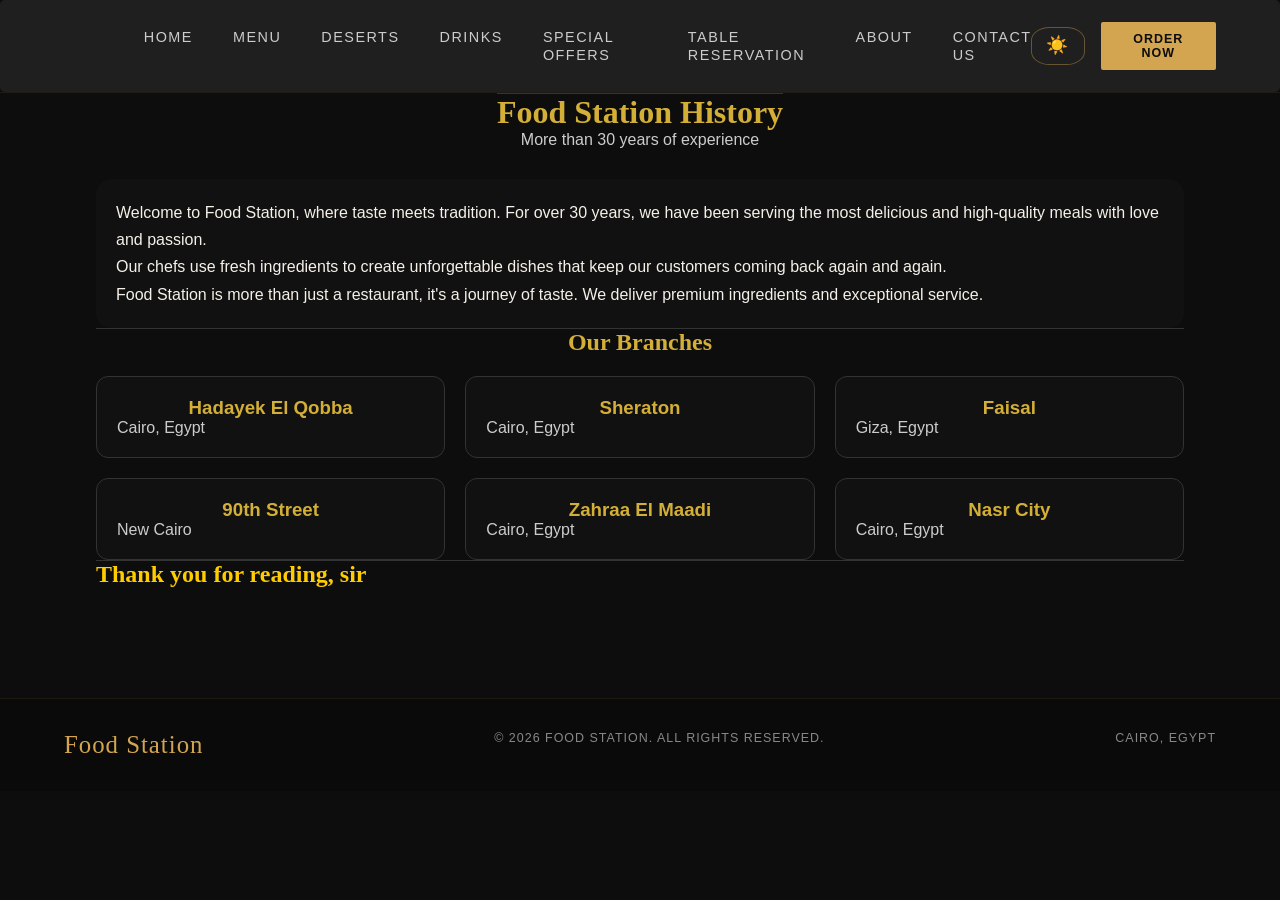
==== about.html @ eeae0ad9 "Add files via upload" ====
<!DOCTYPE html>
<html lang="en">
<head>
    <link id="light" rel="stylesheet" href="style1.css">
    <link id="dark" rel="stylesheet" href="style2.css">
    <meta charset="UTF-8">
    <title>About</title>
</head>
<body>

   <header>
      <nav>
        <img src="logo.png" alt="" class="logo" />
        <ul>
          <li><a href="index.html">Home</a></li>
          <li><a href="menu.html">Menu</a></li>
          <li><a href="deserts.html">Deserts</a></li>
          <li><a href="drinks.html">Drinks</a></li>
          <li><a href="offers.html">Special Offers</a></li>
          <li><a href="table.html">Table Reservation</a></li>
          <li><a href="about.html">About</a></li>
          <li><a href="contact.html">Contact Us</a></li>
        </ul>
        <div style="display:flex;align-items:center;gap:1rem;">
          <button class="theme-toggle" type="button" id="themeBtn" >☀️</button>
          <button><a href="menu.html" class="btn">ORDER NOW</a></button>
        </div>
      </nav>
    </header>

    
    
<body>
<main>

  <section class="about">

    <div class="container">

      <div class="title">
        <h2>Food Station History</h2>
        <p>More than 30 years of experience</p>
      </div>

      <div class="about-content">

        <p>
          Welcome to Food Station, where taste meets tradition.
          For over 30 years, we have been serving the most delicious
          and high-quality meals with love and passion.
        </p>

        <p>
          Our chefs use fresh ingredients to create unforgettable dishes
          that keep our customers coming back again and again.
        </p>

        <p>
          Food Station is more than just a restaurant, it's a journey of taste.
          We deliver premium ingredients and exceptional service.
        </p>

      </div>

      
      <div class="video">
        <video src="img/Foodd.mp4" loop muted Autoplay height="350"></video>
      </div>

      
      <section class="branches">

        <h2>Our Branches</h2>

        <div class="branches-container">

          <div class="branch-card">
            <h3>Hadayek El Qobba</h3>
            <p>Cairo, Egypt</p>
          </div>

          <div class="branch-card">
            <h3>Sheraton</h3>
            <p>Cairo, Egypt</p>
          </div>

          <div class="branch-card">
            <h3>Faisal</h3>
            <p>Giza, Egypt</p>
          </div>

          <div class="branch-card">
            <h3>90th Street</h3>
            <p>New Cairo</p>
          </div>

          <div class="branch-card">
            <h3>Zahraa El Maadi</h3>
            <p>Cairo, Egypt</p>
          </div>

          <div class="branch-card">
            <h3>Nasr City</h3>
            <p>Cairo, Egypt</p>
          </div>

        </div>
      </section>

      <h1>Thank you for reading, sir</h1>

    </div>
  </section>

</main>
<footer class="sub">
      <div class="logo">Food Station</div>
      <span>© 2026 Food Station. All rights reserved.</span>
      <span>Cairo, Egypt</span>
    </footer>
</body>
    
    <script src="script.js"></script>
</body>
</html>
---- style1.css ----
/*navigation bar*/
nav .of{
    display: flex;
    text-align: center;
    list-style: none;
    justify-content: right;
    padding-right: 15px;
}
nav .of li a{
    text-decoration: none;
    color: white;
    font-weight: bold;
    font-family: arial, sans-serif;
    display: block;
    padding: 15px 10px;

    transition: 0.6s;
}

nav{
    width: 100%;
    margin: 0;
    padding: 20px 0;
    box-sizing: border-box;
    display: flex;
    justify-content: space-around;
    align-items: center;
}

nav .of li a:hover{
    color:#ffcc00;
    background-color: #444;
    border-radius: 6px;
    transform: scale(1.2);
    
}


nav{
    background-color: rgb(32, 31, 31);
    border-radius: 5px;
}
/*end navigation bar*/
/*-------------------------------*/
/* start of drinks page */
body{
    background-color: rgb(0, 0, 0);
    color: white;
    font-family: 'segoe UI',tahoma;
    /* background: radial-gradient(circle,#1a1a1a,#000000 100%); */
    background: linear-gradient(rgba(0,0,0,0.8),rgba(0,0,0,0.8)),url(img/mockup-photos-5nUNdLueQio-unsplash.jpg);
    background-size: cover;
    background-attachment: fixed;
    background-repeat: no-repeat;
}
.fj  {
    max-width: 600px;
    margin: 20px auto;
    padding: 20px;
    background-color: rgba(255,255,255,0.05);
    border-radius: 15px;

}
.sd {
    max-width: 600px;
    margin: 20px auto;
    padding: 20px;
    background-color: rgba(255,255,255,0.05);
    border-radius: 15px;

}
.s {
    max-width: 600px;
    margin: 20px auto;
    padding: 20px;
    background-color: rgba(255,255,255,0.05);
    border-radius: 15px;

}
.cd  {
    max-width: 600px;
    margin: 20px auto;
    padding: 20px;
    background-color: rgba(255,255,255,0.05);
    border-radius: 15px;

}
.hd  {
    max-width: 600px;
    margin: 20px auto;
    padding: 20px;
    background-color: rgba(255,255,255,0.05);
    border-radius: 15px;

}

b{
    color: #ffcc00;
    text-align: center;
    border-bottom: 2px solid #ffcc00;
    padding-bottom: 10px;
    font-size: 28px;
    margin-bottom: 20px;
    text-align: center;
}
th{
    text-align: left;
    color: #aaa;
    font-size: 14px;
    padding: 10px;
    border-bottom: 1px dotted #333;
}
td{
    padding: 12px 10px;
    border-bottom: 1px dotted #333;

}
.price{
    text-align: right;
    color: #ffcc00;
    font-weight: bold;
}
img{
    width: 120px;
    height: auto;
    border-radius: 10px;
    margin-bottom: 15px;
}
.hot{
    display: flex;
    flex-direction: column;
    align-items: center;
    justify-content: center;
    margin: 40px auto;
    width: 90%;
    max-width: 500px;
}
.fresh{
    display: flex;
    flex-direction: column;
    align-items: center;
    justify-content: center;
    margin: 40px auto;
    width: 90%;
    max-width: 500px;
}
.cold{
    display: flex;
    flex-direction: column;
    align-items: center;
    justify-content: center;
    margin: 40px auto;
    width: 90%;
    max-width: 500px;
}
.smoothie{
    display: flex;
    flex-direction: column;
    align-items: center;
    justify-content: center;
    margin: 40px auto;
    width: 90%;
    max-width: 500px;
}
.special{
    display: flex;
    flex-direction: column;
    align-items: center;
    justify-content: center;
    margin: 40px auto;
    width: 90%;
    max-width: 500px;
}
.fc{
    display: flex;
    justify-content: space-between;
    align-items: flex-start;
}
.main{
    display: flex;
    flex-direction: row;
    flex-wrap: wrap;
    justify-content: center;
    gap: 30px;
}
table{
    transition: all 0.6s ease-in-out;
    cursor: pointer;
    backdrop-filter: blur(10px);
    border: 1px solid #ffcc00;
}
table:hover{
    transform: translateY(-10px);
    box-shadow: 0 10px 20px rgba(69, 69, 69, 0.5);
}


/* end of drinks page */
/*-----------------------------------*/
/* special offers*/

h2 , h1{
    color: #ffcc00;
    border-top:1px solid #333;
}
.offer2{
    background: #2d2c2c;
    border-radius: 15px;
    padding: 20px;
    display: flex;
    gap: 20px;
    transition: transform 0.3s;
    border:1px solid #ffcc00
}
.offer2:hover{
    transform: scale(1.02);
}
.offer3{
    background: #2d2c2c;
    border-radius: 15px;
    padding: 20px;
    display: flex;
    gap: 20px;
    transition: transform 0.3s;
    border:1px solid #ffcc00
}
.offer3:hover{
    transform: scale(1.02);
}
.offer4{
    background: #2d2c2c;
    border-radius: 15px;
    padding: 20px;
    display: flex;
    gap: 20px;
    transition: transform 0.3s;
    border:1px solid #ffcc00
}
.offer4:hover{
    transform: scale(1.02);
}
.offer5{
    background: #2d2c2c;
    border-radius: 15px;
    padding: 20px;
    display: flex;
    gap: 20px;
    transition: transfom 0.3s;
    border:1px solid #ffcc00
}   
.offer5:hover{
    transform: scale(1.02);
}
.offer6{
    background: #2d2c2c;
    border-radius: 15px;
    padding: 20px;
    display: flex;
    gap: 20px;
    transition: transform 0.3s;
    border:1px solid #ffcc00
}
.offer6:hover{
    transform: scale(1.02);
}
.offer1{
    background: #2d2c2c;
    border-radius: 15px;
    padding: 20px;
    display: flex;
    gap: 20px;
    transition: transform 0.3s;
    border:1px solid #ffcc00
}
.offer1:hover{
    transform: scale(1.02);
}
.o1{
    position: relative;
    display: inline-block;
    overflow: hidden;
    border-radius: 10px;

}
.o2{
    position: relative;
    display: inline-block;
    overflow: hidden;
    border-radius: 10px;

}
.o3{
    position: relative;
    display: inline-block;
    overflow: hidden;
    border-radius: 10px;

}
.o4{
    position: relative;
    display: inline-block;
    overflow: hidden;
    border-radius: 10px;

}
.o5{
    position: relative;
    display: inline-block;
    overflow: hidden;
    border-radius: 10px;

}
.o6{
    position: relative;
    display: inline-block;
    overflow: hidden;
    border-radius: 10px;

}
.sale{
    position: absolute;
    top: 5px;
    left: -25px;
    background-color: #ff3e3e;
    color: white;
    padding: 3px 30px;
    font-weight: bold;
    font-size: 11px;
    transform: rotate(-45deg);
    box-shadow: 0 2px 5px rgba(0, 0, 0, 0.3);
    z-index: 10;
    
}


p{
    display: flex;
    align-items:self-end;
}
strong{
    color: #ffcc00;
}

/*end offers*/
/*------------------------------*/
/*food menu*/

.title{
    display: flex;
    align-items: center;
    flex-direction: column;
}
/* .menu-item{
    background-color: #444;
    border-radius: 5px;
    transition: transform 0.3s;
    border: 1px solid #ffcc00;
}
.menu-item:hover{
    transform: scale(1.02);
} */

.header0{
    position: relative;
    overflow: hidden;
    background-image: linear-gradient(to right, rgba(30,30,30,0) 0%,rgba(30,30,30,1) 70%), url(img/rice.jpg);
    background-size: cover;
    background-position: left;
    border: 1px solid #ffcc00;
    border-radius: 10px;
    display: flex;
    align-items: center;
    padding: 20px;
    height: 150px;
    color: white;
    flex-direction: column;
    padding-right: 10px;
    transition: transform 0.3s;
    
}
.header1{
    position: relative;
    overflow: hidden;
    background-image: linear-gradient(to right, rgba(30,30,30,0) 0%,rgba(30,30,30,1) 70%), url(img/kofta.jpg);
    background-size: cover;
    background-position: left;
    border: 1px solid #ffcc00;
    border-radius: 10px;
    display: flex;
    align-items: center;
    padding: 20px;
    height: 150px;
    color: white;
    flex-direction: column;
    padding-right: 10px;
    transition: transform 0.3s;
    
}
.header2{
    position: relative;
    overflow: hidden;
    background-image: linear-gradient(to right, rgba(30,30,30,0) 0%,rgba(30,30,30,1) 70%), url(img/Molokhia.jpg);
    background-size: cover;
    background-position: left;
    border: 1px solid #ffcc00;
    border-radius: 10px;
    display: flex;
    align-items: center;
    padding: 20px;
    height: 150px;
    color: white;
    flex-direction: column;
    padding-right: 10px;
    transition: transform 0.3s;
    
}
.header3{
    position: relative;
    overflow: hidden;
    background-image: linear-gradient(to right, rgba(30,30,30,0) 0%,rgba(30,30,30,1) 70%), url(img/mahshi\ mix\ plate.jpg);
    background-size: cover;
    background-position: left;
    border: 1px solid #ffcc00;
    border-radius: 10px;
    display: flex;
    align-items: center;
    padding: 20px;
    height: 150px;
    color: white;
    flex-direction: column;
    padding-right: 10px;
    transition: transform 0.3s;
    
}
.header4{
    position: relative;
    overflow: hidden;
    background-image: linear-gradient(to right, rgba(30,30,30,0) 0%,rgba(30,30,30,1) 70%), url(img/shish\ tawooq.jpg);
    background-size: cover;
    background-position: left;
    border: 1px solid #ffcc00;
    border-radius: 10px;
    display: flex;
    align-items: center;
    padding: 20px;
    height: 150px;
    color: white;
    flex-direction: column;
    padding-right: 10px;
    transition: transform 0.3s;
    
}
.header5{
    position: relative;
    overflow: hidden;
    background-image: linear-gradient(to right, rgba(30,30,30,0) 0%,rgba(30,30,30,1) 70%), url(img/Fattah.webp);
    background-size: cover;
    background-position: left;
    border: 1px solid #ffcc00;
    border-radius: 10px;
    display: flex;
    align-items: center;
    padding: 20px;
    height: 150px;
    color: white;
    flex-direction: column;
    padding-right: 10px;
    transition: transform 0.3s;
    
}
.header6{
    position: relative;
    overflow: hidden;
    background-image: linear-gradient(to right, rgba(30,30,30,0) 0%,rgba(30,30,30,1) 70%), url(img/fried\ chicken.jpg);
    background-size: cover;
    background-position: left;
    border: 1px solid #ffcc00;
    border-radius: 10px;
    display: flex;
    align-items: center;
    padding: 20px;
    height: 150px;
    color: white;
    flex-direction: column;
    padding-right: 10px;
    transition: transform 0.3s;
    
}
.header7{
    position: relative;
    overflow: hidden;
    background-image: linear-gradient(to right, rgba(30,30,30,0) 0%,rgba(30,30,30,1) 70%), url(img/duck.jpg);
    background-size: cover;
    background-position: left;
    border: 1px solid #ffcc00;
    border-radius: 10px;
    display: flex;
    align-items: center;
    padding: 20px;
    height: 150px;
    color: white;
    flex-direction: column;
    padding-right: 10px;
    transition: transform 0.3s;
    
}
.header8{
    position: relative;
    overflow: hidden;
    background-image: linear-gradient(to right, rgba(30,30,30,0) 0%,rgba(30,30,30,1) 70%), url(img/hawawshi.png);
    background-size: cover;
    background-position: left;
    border: 1px solid #ffcc00;
    border-radius: 10px;
    display: flex;
    align-items: center;
    padding: 20px;
    height: 150px;
    color: white;
    flex-direction: column;
    padding-right: 10px;
    transition: transform 0.3s;
    
}
.header9{
    position: relative;
    overflow: hidden;
    background-image: linear-gradient(to right, rgba(30,30,30,0) 0%,rgba(30,30,30,1) 70%), url(img/KEBAB.webp);
    background-size: cover;
    background-position: left;
    border: 1px solid #ffcc00;
    border-radius: 10px;
    display: flex;
    align-items: center;
    padding: 20px;
    height: 150px;
    color: white;
    flex-direction: column;
    padding-right: 10px;
    transition: transform 0.3s;
    
}
.header10{
    position: relative;
    overflow: hidden;
    background-image: linear-gradient(to right, rgba(30,30,30,0) 0%,rgba(30,30,30,1) 70%), url(img/liver\ and\ sausage.jpg);
    background-size: cover;
    background-position: left;
    border: 1px solid #ffcc00;
    border-radius: 10px;
    display: flex;
    align-items: center;
    padding: 20px;
    height: 150px;
    color: white;
    flex-direction: column;
    padding-right: 10px;
    transition: transform 0.3s;
    
}
.header11{
    position: relative;
    overflow: hidden;
    background-image: linear-gradient(to right, rgba(30,30,30,0) 0%,rgba(30,30,30,1) 70%), url(img/Grilled\ Chicken.webp);
    background-size: cover;
    background-position: left;
    border: 1px solid #ffcc00;
    border-radius: 10px;
    display: flex;
    align-items: center;
    padding: 20px;
    height: 150px;
    color: white;
    flex-direction: column;
    padding-right: 10px;
    transition: transform 0.3s;
    
}
.menu-item-left{
    margin-right: auto;
    display: flex;
    flex-direction: row-reverse;
    align-items: center;
    gap: 15px;
}
.header0:hover{
    transform: scale(1.02);
    transform: translateY(-10px);
    box-shadow: 0 10px 20px rgba(69, 69, 69, 0.5);
}
.header1:hover{
    transform: scale(1.02);
    transform: translateY(-10px);
    box-shadow: 0 10px 20px rgba(69, 69, 69, 0.5);
}
.header2:hover{
    transform: scale(1.02);
    transform: translateY(-10px);
    box-shadow: 0 10px 20px rgba(69, 69, 69, 0.5);
}
.header3:hover{
    transform: scale(1.02);
    transform: translateY(-10px);
    box-shadow: 0 10px 20px rgba(69, 69, 69, 0.5);
}
.header4:hover{
    transform: scale(1.02);
    transform: translateY(-10px);
    box-shadow: 0 10px 20px rgba(69, 69, 69, 0.5);
}
.header5:hover{
    transform: scale(1.02);
    transform: translateY(-10px);
    box-shadow: 0 10px 20px rgba(69, 69, 69, 0.5);
}
.header6:hover{
    transform: scale(1.02);
    transform: translateY(-10px);
    box-shadow: 0 10px 20px rgba(69, 69, 69, 0.5);
}
.header7:hover{
    transform: scale(1.02);
    transform: translateY(-10px);
    box-shadow: 0 10px 20px rgba(69, 69, 69, 0.5);
}
.header8:hover{
    transform: scale(1.02);
    transform: translateY(-10px);
    box-shadow: 0 10px 20px rgba(69, 69, 69, 0.5);
}
.header9:hover{
    transform: scale(1.02);
    transform: translateY(-10px);
    box-shadow: 0 10px 20px rgba(69, 69, 69, 0.5);
}
.header10:hover{
    transform: scale(1.02);
    transform: translateY(-10px);
    box-shadow: 0 10px 20px rgba(69, 69, 69, 0.5);
}
.header11:hover{
    transform: scale(1.02);
    transform: translateY(-10px);
    box-shadow: 0 10px 20px rgba(69, 69, 69, 0.5);
}
h3 {
    margin-left: auto;
}
.menu-items-left{
    display: flex;
    flex-direction: row;
    flex-wrap: wrap;
    justify-content: center;
    gap: 30px;
}
/*end menu*/
/*-----------------------*/
/*table reservation*/
.Table {
    background: #111;
    width: 65%;
    margin: auto;
    padding: 30px;
    border-radius: 15px;
    box-shadow: 0 0 25px rgba(212, 175, 55, 0.2);
    margin-top: 30px;
}


input, select, textarea {
    width: 100%;
    padding: 12px;
    margin: 10px 0;
    border-radius: 8px;
    border: 1px solid #333;
    background: #1a1a1a;
    color: white;
    transition: 0.3s;
}


input:focus, select:focus, textarea:focus {
    outline: none;
    border: 1px solid goldenrod;
    box-shadow: 0 0 8px rgba(212, 175, 55, 0.5);
}


form button {
    background:goldenrod;
    color: black;
    font-weight: bold;
    display: block;
    margin: 20px auto;
    padding: 10px 20px;
    border: 1px solid goldenrod;
    border-radius: 8px;
    cursor: pointer;
    transition: 0.3s;
    width:100% ;
}

form button:hover {
    background:gold;
}
/*end table reservation*/
/*------------------------------*/
/*contact us*/
.mymail, .num {
    text-align: center;
    margin: 10px;
    font-size: 18px;
    color:white;
}
#contact{
     text-align: center;
    margin: 10px;
    font-size: 18px;
    color:goldenrod;

}
.sub2{
    margin-top: 175px;
}

.form {
    width: 40%;
    margin: 30px auto;
    background: #111;
    padding: 25px;
    border-radius: 15px;
    box-shadow: 0 0 25px rgba(212, 175, 55, 0.2);
}

label {
    color: goldenrod;
    font-weight: bold;
}


input, textarea {
    width: 100%;
    padding: 12px;
    margin-top: 8px;
    border-radius: 8px;
    border: 1px solid #333;
    background: #1a1a1a;
    color: white;
    transition: 0.3s;
}


input:focus, textarea:focus {
    outline: none;
    border: 1px solid goldenrod;
    box-shadow: 0 0 8px rgba(212, 175, 55, 0.5);
}


.submit input {
    margin-top: 15px;
    background:goldenrod;
    color: black;
    font-weight: bold;
    cursor: pointer;
    border: none;
    display: block;
    margin: 20px auto;
    padding: 10px 20px;
    border: 1px solid goldenrod;
     border-radius: 8px;
    cursor: pointer;
    transition: 0.3s;
}

.submit input:hover {
    background:gold;
}
/*end contact us*/
/*------------------------*/
/*submit*/
.word{
    display: flex;
    text-align: center;
    justify-content: center;
    margin-top: 100px;
    flex-direction: column;
}
a{
    text-decoration: none;
}
a.home{
    color: white;
    transition: transform 0.3s;
    display: inline-block;
    text-align: center;
    justify-content: center;
    width: auto;
    padding: 10px 20px;
    margin-left: 46%;

}
.home:hover{
    color:#ffcc00;
    background-color: #444;
    border-radius: 6px;
    transform: scale(1.2);
}
.sub{
    margin-top: 110px;
    color: #222;
}
/*end submit*/
/*----------------------*/
/*deserts*/

.choco{
    width: 100%;
    border-radius: 10px;
    display: block;
    height: 200px;
    object-fit: cover;
    border-radius: 15px 15px 0 0;
}
#price{
    position: absolute;
    top: -15px;
    left: 20px;
    background-color: #ffcc00;
    color:#000;
    padding: 6px 15px;
    border-radius: 8px;
    font-weight: bold;
    font-size: 0.9rem;
    z-index: 2;
    background: linear-gradient(45deg,#bf953f,#fcf6ba,#b38728); 
    box-shadow: 0 4px 10px rgba(0,0,0,0.5);

    
}
.cont{
    position: relative;
    width: 280px;
    background-color: #333;
    border-radius: 15px;
    overflow: visible;
    margin: 30px 10px;
    border: 1px solid #ffcc00;
    transition: transform 0.6s ease;
}
.cont :hover{
    transform: translateY(-5px);
}
#cakes :hover{
    transform: translateY(-5px);
}
#ice-cream :hover{
    transform: translateY(-5px);
}
#Donut :hover{
    transform: translateY(-5px);
}
.card{
    padding: 15px;
}
.card h4{
    color: #ffcc00;
    margin: 0 0 10px ;
    font-size: 1.2rem;
}
.card p{
    color: #ccc;
    font-size: 0.9rem;
    line-height: 1.4;
    margin: 0;
}
.cc{
    
    display: flex;
    flex-direction: row;
    flex-wrap: wrap;
    justify-content: center;
    gap: 100px;
}
.ic{
    border-top: dotted 1px #333;
    display: flex;
    flex-direction: row;
    flex-wrap: wrap;
    justify-content: center;
    gap: 100px;
}
.dc{
    border-top: dotted 1px #333;
    display: flex;
    flex-direction: row;
    flex-wrap: wrap;
    justify-content: center;
    gap: 100px;
}
/*end deserts*/
/*-----------------------*/
/*contact us*/
.container {
    width: 85%;
    margin: auto;
}


.title {
    text-align: center;
    margin-bottom: 30px;
}

.title h2 {
    color: #d4af37;
    font-size: 32px;
}

.title p {
    color: #ccc;
}


.about-content {
    background: #111;
    padding: 20px;
    border-radius: 15px;
    line-height: 1.7;

}

.video{
    position: fixed;
    top: 0;
    left: 0;
    width: 100%;
    height: 100%;
    z-index: -1;
    overflow: hidden;
}

.video video {
    width: 100%;
    height: 100%;
    object-fit: cover;
}
.branches h2 {
    text-align: center;
    color: #d4af37;
    margin-bottom: 20px;
}

 
.branches-container {
    display: grid;
    grid-template-columns: repeat(3, 1fr);
    gap: 20px;
}


.branch-card {
    background: #111;
    padding: 20px;
    border-radius: 12px;
    text-align: center;
    border: 1px solid #333;
    transition: 0.3s;
}

.branch-card h3 {
    color: #d4af37;
}

.branch-card p {
    color: #ccc;
}


.branch-card:hover {
    transform: translateY(-5px);
    border: 1px solid #d4af37;
    box-shadow: 0 0 15px rgba(212, 175, 55, 0.3);

}
/*end contact us*/
/*-------------------------*/
/*home*/
*, *::before, *::after {
  margin: 0;
  padding: 0;
  box-sizing: border-box;
}
html {
  scroll-behavior: smooth;
}
body {
  font-family: 'Poppins', sans-serif;
  background: #0d0d0d;
  color: #f5f0e8;
  overflow-x: hidden;
}
h1, h2 {
  font-family: 'Playfair Display', serif;
}
/* HEADER --- NAV */
header {
  position: sticky;
  top: 0; width: 100%; z-index: 100;
  background: #0d0d0de0;
  backdrop-filter: blur(12px);
  border-bottom: 1px solid #d4a5501a;
}
header nav{
    display: flex;
    justify-content: space-between;
    align-items: center;
    padding: 1.4rem 4rem;
}
header nav ul {
  display: flex;
  gap: 2.5rem;
  list-style: none;
}
header nav ul a {
  text-decoration: none;
  color: #ccc;
  font-size: 0.9rem;
  letter-spacing: 1.5px;
  text-transform: uppercase;
  transition: color 0.3s;
}
header nav ul a:hover{
    color: #d4a550;
}
img {
    width: 90px; 
    height: auto;
    object-fit: contain;
    filter: drop-shadow(0px 2px 4px #ffd70033); 
}

/* Buttons */
.btn {
  color: inherit;
  text-decoration: none;
  cursor: pointer;
}
.btn-primary {
  background: #d4a550;
  color: #0d0d0d;
  border: none;
  padding: 1rem 2.4rem;
  font-family: 'Poppins', sans-serif;
  font-size: 0.85rem;
  font-weight: 600;
  letter-spacing: 1px;
  text-transform: uppercase;
  cursor: pointer;
  border-radius: 2px;
  transition: background 0.3s, transform 0.2s;
}
.btn-primary:hover { background: #e8b85a; transform: translateY(-2px); }
.btn-outline {
  background: transparent;
  color: #f5f0e8;
  border: 1px solid #f5f0e84d;
  padding: 1rem 2.4rem;
  font-family: 'Poppins', sans-serif;
  font-size: 0.85rem;
  font-weight: 400;
  letter-spacing: 1px;
  text-transform: uppercase;
  cursor: pointer;
  border-radius: 2px;
  transition: all 0.3s;
}
.btn-outline:hover { border-color: #d4a550; color: #d4a550; }
header nav button {
  background: #d4a550;
  color: #0d0d0d;
  border: none;
  padding: 0.6rem 1.6rem;
  font-family: 'Poppins', sans-serif;
  font-size: 0.78rem;
  font-weight: 600;
  letter-spacing: 1px;
  text-transform: uppercase;
  cursor: pointer;
  border-radius: 2px;
  transition: background 0.3s;
}
header nav button:hover { background: #e8b85a; }
header nav > div{
    gap: 40px;
}
.theme-toggle {
      background: transparent;
      border: 1px solid #d4a55066;
      color: #d4a550;
      width: 38px; height: 38px;
      border-radius: 35%;
      font-size: 1.1rem;
      cursor: pointer;
      display: flex; align-items: center; justify-content: center;
      transition: all 0.3s;
      flex-shrink: 0;
    }
.theme-toggle:hover { background: #d4a5501a; border-color: #d4a550; }

/* Sections */
.section-header { text-align: center; margin-bottom: 4rem; }
.section-tag {
  color: #d4a550;
  font-size: 0.7rem;
  letter-spacing: 3px;
  text-transform: uppercase;
}
.section-header h2 {
  font-size: clamp(2rem, 3.5vw, 2.8rem);
  margin-top: 0.6rem;
  color: #f5f0e8;
}

/* Hero Section */
#hero {
  min-height: 100vh;
  display: flex;
  align-items: center;
  padding: 8rem 4rem 4rem;
  position: relative;
  background:
    radial-gradient(ellipse at 70% 50%, #d4a55014 0%, transparent 60%),
    linear-gradient(135deg, #0d0d0d 0%, #1a1208 100%);
}
#hero::before {
  content: '';
  position: absolute; top: 0; right: 0;
  width: 55%; height: 100%;
  background: url('https://images.unsplash.com/photo-1504674900247-0877df9cc836?w=900&q=80') center/cover no-repeat;
  opacity: 0.25;
  mask-image: linear-gradient(to left, #000000cc, transparent);
  -webkit-mask-image: linear-gradient(to left, #000000cc, transparent);
}
.hero-content {
  max-width: 580px;
  position: relative;
  z-index: 2;
}
.hero-tag {
  display: inline-block;
  border: 1px solid #d4a550;
  color: #d4a550;
  font-size: 0.7rem;
  letter-spacing: 3px;
  text-transform: uppercase;
  padding: 0.35rem 1rem;
  margin-bottom: 1.8rem;
}
#hero h1 {
  font-size: clamp(3rem, 6vw, 5rem);
  font-weight: 900;
  line-height: 1.1;
  color: #f5f0e8;
  margin-bottom: 1.5rem;
}
#hero h1 span { color: #d4a550; display: block; }
#hero  > .hero-content > p {
  color: #aaa;
  font-size: 1rem;
  line-height: 1.8;
  margin-bottom: 2.5rem;
  font-weight: 300;
  max-width: 440px;
}
.hero-btns {
  display: flex;
  gap: 1rem;
  align-items: center;
  flex-wrap: wrap;
}
/* Hero Stats */
.stats {
  display: flex;
  gap: 3rem;
  margin-top: 4rem;
  padding-top: 3rem;
  border-top: 1px solid #ffffff14;
  list-style: none;
}
.stat-num {
  font-family: 'Playfair Display', serif;
  font-size: 2rem;
  color: #d4a550;
  display: block;
}
.stat-lbl {
  font-size: 0.72rem;
  color: #888888;
  letter-spacing: 1.5px;
  text-transform: uppercase;
}
/* About \ Features Section */
#about {
  padding: 6rem 4rem;
  background: #111111;
}
.features-grid {
  display: grid;
  grid-template-columns: repeat(auto-fit,minmax(220px,1fr));
  gap: 2rem;
  max-width: 1100px;
  margin: 0 auto;
}
.feat-card {
  background: #161616;
  border: 1px solid #d4a5501a;
  padding: 2rem 1.8rem;
  border-radius: 4px;
  transition: border-color 0.3s, transform 0.3s;
}
.feat-card:hover { border-color: #d4a55066; transform: translateY(-4px); }
.feat-icon {
  width: 48px; height: 48px;
  background: #d4a5501a;
  border-radius: 50%;
  display: flex; align-items: center; justify-content: center;
  font-size: 22px;
  margin-bottom: 1.2rem;
}
.feat-card h3 { font-family: 'Poppins', sans-serif; font-size: 1rem; font-weight: 600; margin-bottom: 0.6rem; color: #f5f0e8; }
.feat-card p  { font-size: 0.85rem; color: #888888; line-height: 1.7; font-weight: 300; }

/* Menu Section */
#menu {
  padding: 6rem 4rem;
  background: linear-gradient(180deg, #0d0d0d, #130f00);
}
.menu-grid {
  display: grid;
  grid-template-columns: repeat(auto-fit, minmax(260px, 1fr));
  gap: 1.5rem;
  max-width: 1100px;
  margin: 0 auto;
}
article.menu-card {
  background: #161616;
  border-radius: 4px;
  overflow: hidden;
  border: 1px solid #d4a5501a;
  transition: transform 0.3s, border-color 0.3s;
  cursor: pointer;
}
article.menu-card:hover { transform: translateY(-6px); border-color: #d4a5504d; }
.menu-img {
  height: 200px;
  background: #222;
  display: flex; align-items: center; justify-content: center;
  font-size: 4rem;
  position: relative;
  margin: 0;
}
.menu-img::after {
  content: '';
  position: absolute; bottom: 0; left: 0; right: 0; height: 60px;
  background: linear-gradient(transparent, #161616);
}
.menu-info { padding: 1.2rem 1.5rem 1.5rem; }
.menu-tag { color: #d4a550; font-size: 0.68rem; letter-spacing: 2px; text-transform: uppercase; }
.menu-info h3 { font-family: 'Poppins', sans-serif; font-size: 1rem; font-weight: 600; margin: 0.3rem 0 0.5rem; color: #f5f0e8; }
.menu-info p  { font-size: 0.8rem; color: #888888; line-height: 1.6; }
.menu-footer {
  display: flex;
  justify-content: space-between;
  align-items: center;
  margin-top: 1rem;
}
.price {
  font-family: 'Playfair Display', serif;
  font-size: 1.2rem;
  color: #d4a550;
}
.add-btn {
  background: #d4a54e1a;
  border: 1px solid #d4a5504d;
  color: #d4a550;
  padding: 0.4rem 1rem;
  font-size: 0.75rem;
  cursor: pointer;
  border-radius: 2px;
  font-family: 'Poppins', sans-serif;
  letter-spacing: 1px;
  transition: background 0.3s;
}
.add-btn:hover { background: #d4a55040; }

/* Testmonils Section */
.testimonials {
  padding: 6rem 4rem;
  background: #111111;
}
.testi-grid {
  display: grid;
  grid-template-columns: repeat(auto-fit, minmax(280px, 1fr));
  gap: 1.8rem;
  max-width: 1100px;
  margin: 0 auto;
}
.testi-card {
  background: #161616;
  border: 1px solid #d4a5501a;
  padding: 2rem;
  border-radius: 4px;
}
.stars { color: #d4a550; font-size: 0.9rem; letter-spacing: 2px; margin-bottom: 1rem; display: block; }
.testi-card > p{ font-size: 0.88rem; color: #aaa; line-height: 1.8; font-weight: 300; font-style: italic; }
.testi-author {
  margin-top: 1.5rem;
  display: flex;
  align-items: center;
  gap: 0.8rem;
}
.avatar {
  width: 40px; height: 40px;
  border-radius: 50%;
  background: #d4a5501a;
  border: 1px solid #d4a5504d;
  display: flex; align-items: center; justify-content: center;
  font-size: 1rem;
    flex-shrink: 0;
}
.author-name{ font-size: 0.85rem; font-weight: 600; color: #f5f0e8;}
.author-sub{ font-size: 0.72rem; color: #888888; }

/* CTA Section */
#cta {
  padding: 6rem 4rem;
  text-align: center;
  background: #0d0d0d;
  border-top: 1px solid #d4a5501a;
}
#cta h2 { font-size: clamp(2rem, 3.5vw, 2.8rem); margin-bottom: 1rem; color: #f5f0e8; }
#cta p  { color: #888888; margin-bottom: 2.5rem; font-weight: 300; }

/* Footer */
footer {
  background: #0a0a0a;
  border-top: 1px solid #d4a5501a;
  padding: 2rem 4rem;
  display: flex;
  justify-content: space-between;
  gap: 2rem;
  font-size: 0.8rem;
}
footer span {
  color: #888888;
  text-decoration: none;
  letter-spacing: 1px;
  text-transform: uppercase;
  font-size: 0.78rem;
  transition: color 0.3s;
}
.logo {
    font-family: 'Playfair Display', serif;
    font-size: 1.55rem;
    color: #d4a550;
    letter-spacing: 1px;
    }

/* Animations */
@keyframes fadeUp {
  from { opacity: 0; transform: translateY(30px); }
  to   { opacity: 1; transform: translateY(0); }
}

.hero-content > * { animation: fadeUp 0.7s ease both; }
.hero-tag          { animation-delay: 0.1s; }
#hero h1           { animation-delay: 0.25s; }
#hero > .hero-content > p { animation-delay: 0.4s; }
.hero-btns         { animation-delay: 0.55s; }
.stats             { animation-delay: 0.7s; }


.bg-img{
    background-image: url(img/dark-gray-wooden-textured-flooring-background.jpg);
}

























/*footer*/
/* .contact{
    display: flex;
    flex-direction: column;
    gap:8px
}
.links{
    position: absolute;
    left: 50%;
    transform: translateX(-50%);
    margin-top: 100px;
}
footer{
    background-color: #333;
    padding: 30px 50px;
    margin-top: 50px;
    border-top:1px solid #333;
}
footer a{
    text-decoration: none;
    color: white;
    font-weight: bold;
    font-family: arial, sans-serif;
    display: block;
    padding: 15px 10px;

    transition: 0.6s;
}
footer a:hover{
    color:#ffcc00;
    background-color: #444;
    border-radius: 6px;
    transform: scale(1.2);
    
}
span{
    padding: 2px 0;
    font-family: monospace;
}
.c{
    color:#ffcc00
} */
/*end footer*/
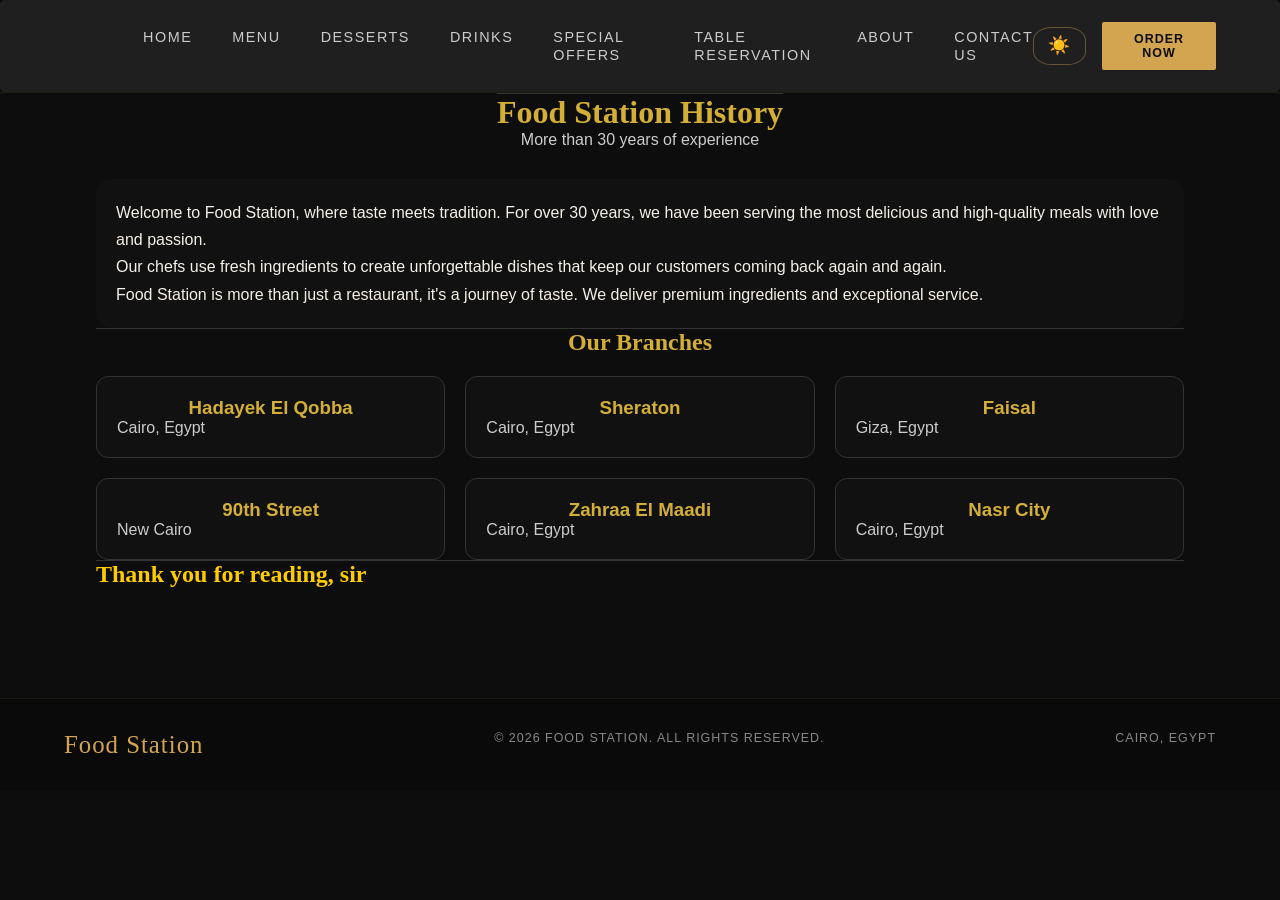
==== commit 3687e0a2: "Update about.html" ====
--- a/about.html
+++ b/about.html
@@ -14,7 +14,7 @@
         <ul>
           <li><a href="index.html">Home</a></li>
           <li><a href="menu.html">Menu</a></li>
-          <li><a href="deserts.html">Deserts</a></li>
+          <li><a href="deserts.html">Desserts</a></li>
           <li><a href="drinks.html">Drinks</a></li>
           <li><a href="offers.html">Special Offers</a></li>
           <li><a href="table.html">Table Reservation</a></li>
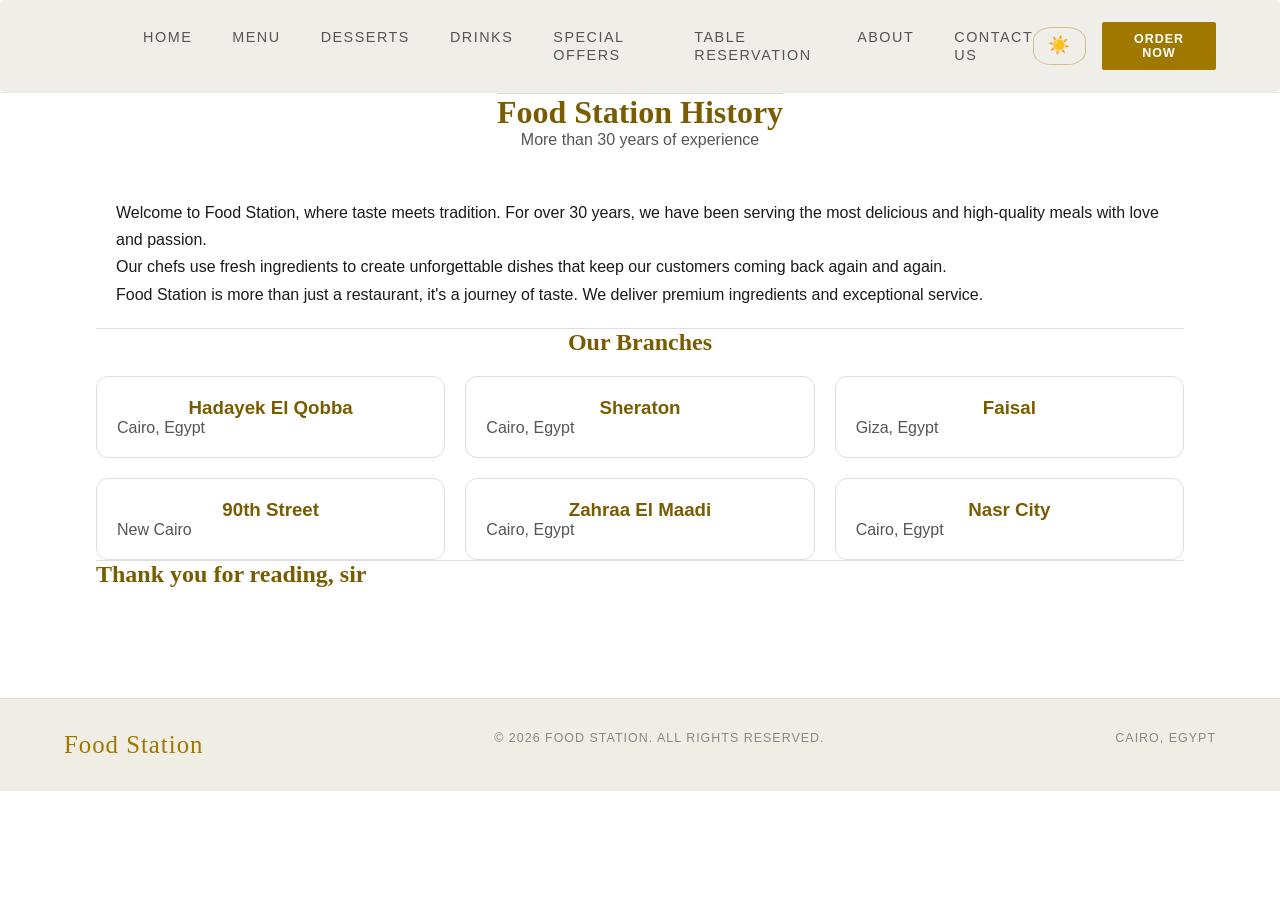
==== commit 77ace049: "Update about.html" ====
--- a/about.html
+++ b/about.html
@@ -22,7 +22,7 @@
           <li><a href="contact.html">Contact Us</a></li>
         </ul>
         <div style="display:flex;align-items:center;gap:1rem;">
-          <button class="theme-toggle" type="button" id="themeBtn" >☀️</button>
+<button class="theme-toggle" type="button" id="themeBtn" onclick="toggleTheme()" >☀️</button>
           <button><a href="menu.html" class="btn">ORDER NOW</a></button>
         </div>
       </nav>
--- a/style1.css
+++ b/style1.css
@@ -1233,8 +1233,7 @@
 
 /* Menu Section */
 #menu {
-  padding: 6rem 4rem;
-  background: linear-gradient(180deg, #0d0d0d, #130f00);
+  background: transparent;
 }
 .menu-grid {
   display: grid;
--- a/style2.css
+++ b/style2.css
@@ -0,0 +1,1374 @@
+/*navigation bar*/
+nav .of{
+    display: flex;
+    text-align: center;
+    list-style: none;
+    justify-content: right;
+    padding-right: 15px;
+}
+nav .of li a{
+    text-decoration: none;
+    color: #1a1a1a;
+    font-weight: bold;
+    font-family: arial, sans-serif;
+    display: block;
+    padding: 15px 10px;
+
+    transition: 0.6s;
+}
+
+nav{
+    width: 100%;
+    margin: 0;
+    padding: 20px 0;
+    box-sizing: border-box;
+    display: flex;
+    justify-content: space-around;
+    align-items: center;
+}
+
+nav .of li a:hover{
+    color:#7a5c00;
+    background-color: #e8e5e0;
+    border-radius: 6px;
+    transform: scale(1.2);
+    
+}
+
+
+nav{
+    background-color: rgb(240, 238, 233);
+    border-radius: 5px;
+}
+/*end navigation bar*/
+/*-------------------------------*/
+/* start of drinks page */
+body {
+  font-family: 'Poppins', sans-serif;
+  color: #1a1a1a;
+  overflow-x: hidden;
+
+  background: linear-gradient(rgba(255,255,255,0.75),rgba(255,255,255,0.75)),
+              url(img/mockup-photos-5nUNdLueQio-unsplash.jpg);
+  background-size: cover;
+  background-attachment: fixed;
+  background-repeat: no-repeat;
+}
+
+.fj  {
+    max-width: 600px;
+    margin: 20px auto;
+    padding: 20px;
+    background-color: rgba(0,0,0,0.04);
+    border-radius: 15px;
+
+}
+.sd {
+    max-width: 600px;
+    margin: 20px auto;
+    padding: 20px;
+    background-color: rgba(0,0,0,0.04);
+    border-radius: 15px;
+
+}
+.s {
+    max-width: 600px;
+    margin: 20px auto;
+    padding: 20px;
+    background-color: rgba(0,0,0,0.04);
+    border-radius: 15px;
+
+}
+.cd  {
+    max-width: 600px;
+    margin: 20px auto;
+    padding: 20px;
+    background-color: rgba(0,0,0,0.04);
+    border-radius: 15px;
+
+}
+.hd  {
+    max-width: 600px;
+    margin: 20px auto;
+    padding: 20px;
+    background-color: rgba(0,0,0,0.04);
+    border-radius: 15px;
+
+}
+
+b{
+    color: #a07800;
+    text-align: center;
+    border-bottom: 2px solid #a07800;
+    padding-bottom: 10px;
+    font-size: 28px;
+    margin-bottom: 20px;
+    text-align: center;
+}
+th{
+    text-align: left;
+    color: #666;
+    font-size: 14px;
+    padding: 10px;
+    border-bottom: 1px dotted #ccc;
+}
+td{
+    padding: 12px 10px;
+    border-bottom: 1px dotted #ccc;
+
+}
+.price{
+    text-align: right;
+    color: #a07800;
+    font-weight: bold;
+}
+img{
+    width: 120px;
+    height: auto;
+    border-radius: 10px;
+    margin-bottom: 15px;
+}
+.hot{
+    display: flex;
+    flex-direction: column;
+    align-items: center;
+    justify-content: center;
+    margin: 40px auto;
+    width: 90%;
+    max-width: 500px;
+}
+.fresh{
+    display: flex;
+    flex-direction: column;
+    align-items: center;
+    justify-content: center;
+    margin: 40px auto;
+    width: 90%;
+    max-width: 500px;
+}
+.cold{
+    display: flex;
+    flex-direction: column;
+    align-items: center;
+    justify-content: center;
+    margin: 40px auto;
+    width: 90%;
+    max-width: 500px;
+}
+.smoothie{
+    display: flex;
+    flex-direction: column;
+    align-items: center;
+    justify-content: center;
+    margin: 40px auto;
+    width: 90%;
+    max-width: 500px;
+}
+.special{
+    display: flex;
+    flex-direction: column;
+    align-items: center;
+    justify-content: center;
+    margin: 40px auto;
+    width: 90%;
+    max-width: 500px;
+}
+.fc{
+    display: flex;
+    justify-content: space-between;
+    align-items: flex-start;
+}
+.main{
+    display: flex;
+    flex-direction: row;
+    flex-wrap: wrap;
+    justify-content: center;
+    gap: 30px;
+}
+table{
+    transition: all 0.6s ease-in-out;
+    cursor: pointer;
+    backdrop-filter: blur(10px);
+    border: 1px solid #a07800;
+}
+table:hover{
+    transform: translateY(-10px);
+    box-shadow: 0 10px 20px rgba(0, 0, 0, 0.12);
+}
+
+
+/* end of drinks page */
+/*-----------------------------------*/
+/* special offers*/
+
+h2 , h1{
+    color: #7a5c00;
+    border-top:1px solid #ddd;
+}
+.offer2{
+    background: #f5f2eb;
+    border-radius: 15px;
+    padding: 20px;
+    display: flex;
+    gap: 20px;
+    transition: transform 0.3s;
+    border:1px solid #a07800;
+}
+.offer2:hover{
+    transform: scale(1.02);
+}
+.offer3{
+    background: #f5f2eb;
+    border-radius: 15px;
+    padding: 20px;
+    display: flex;
+    gap: 20px;
+    transition: transform 0.3s;
+    border:1px solid #a07800;
+}
+.offer3:hover{
+    transform: scale(1.02);
+}
+.offer4{
+    background: #f5f2eb;
+    border-radius: 15px;
+    padding: 20px;
+    display: flex;
+    gap: 20px;
+    transition: transform 0.3s;
+    border:1px solid #a07800;
+}
+.offer4:hover{
+    transform: scale(1.02);
+}
+.offer5{
+    background: #f5f2eb;
+    border-radius: 15px;
+    padding: 20px;
+    display: flex;
+    gap: 20px;
+    transition: transfom 0.3s;
+    border:1px solid #a07800;
+}   
+.offer5:hover{
+    transform: scale(1.02);
+}
+.offer6{
+    background: #f5f2eb;
+    border-radius: 15px;
+    padding: 20px;
+    display: flex;
+    gap: 20px;
+    transition: transform 0.3s;
+    border:1px solid #a07800;
+}
+.offer6:hover{
+    transform: scale(1.02);
+}
+.offer1{
+    background: #f5f2eb;
+    border-radius: 15px;
+    padding: 20px;
+    display: flex;
+    gap: 20px;
+    transition: transform 0.3s;
+    border:1px solid #a07800;
+}
+.offer1:hover{
+    transform: scale(1.02);
+}
+.o1{
+    position: relative;
+    display: inline-block;
+    overflow: hidden;
+    border-radius: 10px;
+
+}
+.o2{
+    position: relative;
+    display: inline-block;
+    overflow: hidden;
+    border-radius: 10px;
+
+}
+.o3{
+    position: relative;
+    display: inline-block;
+    overflow: hidden;
+    border-radius: 10px;
+
+}
+.o4{
+    position: relative;
+    display: inline-block;
+    overflow: hidden;
+    border-radius: 10px;
+
+}
+.o5{
+    position: relative;
+    display: inline-block;
+    overflow: hidden;
+    border-radius: 10px;
+
+}
+.o6{
+    position: relative;
+    display: inline-block;
+    overflow: hidden;
+    border-radius: 10px;
+
+}
+.sale{
+    position: absolute;
+    top: 5px;
+    left: -25px;
+    background-color: #ff3e3e;
+    color: white;
+    padding: 3px 30px;
+    font-weight: bold;
+    font-size: 11px;
+    transform: rotate(-45deg);
+    box-shadow: 0 2px 5px rgba(0, 0, 0, 0.3);
+    z-index: 10;
+    
+}
+
+
+p{
+    display: flex;
+    align-items:self-end;
+}
+strong{
+    color: #a07800;
+}
+
+/*end offers*/
+/*------------------------------*/
+/*food menu*/
+
+.title{
+    display: flex;
+    align-items: center;
+    flex-direction: column;
+}
+
+.header0{
+    position: relative;
+    overflow: hidden;
+    background-image: linear-gradient(to right, rgba(245,242,235,0) 0%,rgba(245,242,235,1) 70%), url(img/rice.jpg);
+    background-size: cover;
+    background-position: left;
+    border: 1px solid #a07800;
+    border-radius: 10px;
+    display: flex;
+    align-items: center;
+    padding: 20px;
+    height: 150px;
+    color: #1a1a1a;
+    flex-direction: column;
+    padding-right: 10px;
+    transition: transform 0.3s;
+    
+}
+.header1{
+    position: relative;
+    overflow: hidden;
+    background-image: linear-gradient(to right, rgba(245,242,235,0) 0%,rgba(245,242,235,1) 70%), url(img/kofta.jpg);
+    background-size: cover;
+    background-position: left;
+    border: 1px solid #a07800;
+    border-radius: 10px;
+    display: flex;
+    align-items: center;
+    padding: 20px;
+    height: 150px;
+    color: #1a1a1a;
+    flex-direction: column;
+    padding-right: 10px;
+    transition: transform 0.3s;
+    
+}
+.header2{
+    position: relative;
+    overflow: hidden;
+    background-image: linear-gradient(to right, rgba(245,242,235,0) 0%,rgba(245,242,235,1) 70%), url(img/Molokhia.jpg);
+    background-size: cover;
+    background-position: left;
+    border: 1px solid #a07800;
+    border-radius: 10px;
+    display: flex;
+    align-items: center;
+    padding: 20px;
+    height: 150px;
+    color: #1a1a1a;
+    flex-direction: column;
+    padding-right: 10px;
+    transition: transform 0.3s;
+    
+}
+.header3{
+    position: relative;
+    overflow: hidden;
+    background-image: linear-gradient(to right, rgba(245,242,235,0) 0%,rgba(245,242,235,1) 70%), url(img/mahshi\ mix\ plate.jpg);
+    background-size: cover;
+    background-position: left;
+    border: 1px solid #a07800;
+    border-radius: 10px;
+    display: flex;
+    align-items: center;
+    padding: 20px;
+    height: 150px;
+    color: #1a1a1a;
+    flex-direction: column;
+    padding-right: 10px;
+    transition: transform 0.3s;
+    
+}
+.header4{
+    position: relative;
+    overflow: hidden;
+    background-image: linear-gradient(to right, rgba(245,242,235,0) 0%,rgba(245,242,235,1) 70%), url(img/shish\ tawooq.jpg);
+    background-size: cover;
+    background-position: left;
+    border: 1px solid #a07800;
+    border-radius: 10px;
+    display: flex;
+    align-items: center;
+    padding: 20px;
+    height: 150px;
+    color: #1a1a1a;
+    flex-direction: column;
+    padding-right: 10px;
+    transition: transform 0.3s;
+    
+}
+.header5{
+    position: relative;
+    overflow: hidden;
+    background-image: linear-gradient(to right, rgba(245,242,235,0) 0%,rgba(245,242,235,1) 70%), url(img/Fattah.webp);
+    background-size: cover;
+    background-position: left;
+    border: 1px solid #a07800;
+    border-radius: 10px;
+    display: flex;
+    align-items: center;
+    padding: 20px;
+    height: 150px;
+    color: #1a1a1a;
+    flex-direction: column;
+    padding-right: 10px;
+    transition: transform 0.3s;
+    
+}
+.header6{
+    position: relative;
+    overflow: hidden;
+    background-image: linear-gradient(to right, rgba(245,242,235,0) 0%,rgba(245,242,235,1) 70%), url(img/fried\ chicken.jpg);
+    background-size: cover;
+    background-position: left;
+    border: 1px solid #a07800;
+    border-radius: 10px;
+    display: flex;
+    align-items: center;
+    padding: 20px;
+    height: 150px;
+    color: #1a1a1a;
+    flex-direction: column;
+    padding-right: 10px;
+    transition: transform 0.3s;
+    
+}
+.header7{
+    position: relative;
+    overflow: hidden;
+    background-image: linear-gradient(to right, rgba(245,242,235,0) 0%,rgba(245,242,235,1) 70%), url(img/duck.jpg);
+    background-size: cover;
+    background-position: left;
+    border: 1px solid #a07800;
+    border-radius: 10px;
+    display: flex;
+    align-items: center;
+    padding: 20px;
+    height: 150px;
+    color: #1a1a1a;
+    flex-direction: column;
+    padding-right: 10px;
+    transition: transform 0.3s;
+    
+}
+.header8{
+    position: relative;
+    overflow: hidden;
+    background-image: linear-gradient(to right, rgba(245,242,235,0) 0%,rgba(245,242,235,1) 70%), url(img/hawawshi.png);
+    background-size: cover;
+    background-position: left;
+    border: 1px solid #a07800;
+    border-radius: 10px;
+    display: flex;
+    align-items: center;
+    padding: 20px;
+    height: 150px;
+    color: #1a1a1a;
+    flex-direction: column;
+    padding-right: 10px;
+    transition: transform 0.3s;
+    
+}
+.header9{
+    position: relative;
+    overflow: hidden;
+    background-image: linear-gradient(to right, rgba(245,242,235,0) 0%,rgba(245,242,235,1) 70%), url(img/KEBAB.webp);
+    background-size: cover;
+    background-position: left;
+    border: 1px solid #a07800;
+    border-radius: 10px;
+    display: flex;
+    align-items: center;
+    padding: 20px;
+    height: 150px;
+    color: #1a1a1a;
+    flex-direction: column;
+    padding-right: 10px;
+    transition: transform 0.3s;
+    
+}
+.header10{
+    position: relative;
+    overflow: hidden;
+    background-image: linear-gradient(to right, rgba(245,242,235,0) 0%,rgba(245,242,235,1) 70%), url(img/liver\ and\ sausage.jpg);
+    background-size: cover;
+    background-position: left;
+    border: 1px solid #a07800;
+    border-radius: 10px;
+    display: flex;
+    align-items: center;
+    padding: 20px;
+    height: 150px;
+    color: #1a1a1a;
+    flex-direction: column;
+    padding-right: 10px;
+    transition: transform 0.3s;
+    
+}
+.header11{
+    position: relative;
+    overflow: hidden;
+    background-image: linear-gradient(to right, rgba(245,242,235,0) 0%,rgba(245,242,235,1) 70%), url(img/Grilled\ Chicken.webp);
+    background-size: cover;
+    background-position: left;
+    border: 1px solid #a07800;
+    border-radius: 10px;
+    display: flex;
+    align-items: center;
+    padding: 20px;
+    height: 150px;
+    color: #1a1a1a;
+    flex-direction: column;
+    padding-right: 10px;
+    transition: transform 0.3s;
+    
+}
+.menu-item-left{
+    margin-right: auto;
+    display: flex;
+    flex-direction: row-reverse;
+    align-items: center;
+    gap: 15px;
+}
+.header0:hover{
+    transform: scale(1.02);
+    transform: translateY(-10px);
+    box-shadow: 0 10px 20px rgba(0, 0, 0, 0.12);
+}
+.header1:hover{
+    transform: scale(1.02);
+    transform: translateY(-10px);
+    box-shadow: 0 10px 20px rgba(0, 0, 0, 0.12);
+}
+.header2:hover{
+    transform: scale(1.02);
+    transform: translateY(-10px);
+    box-shadow: 0 10px 20px rgba(0, 0, 0, 0.12);
+}
+.header3:hover{
+    transform: scale(1.02);
+    transform: translateY(-10px);
+    box-shadow: 0 10px 20px rgba(0, 0, 0, 0.12);
+}
+.header4:hover{
+    transform: scale(1.02);
+    transform: translateY(-10px);
+    box-shadow: 0 10px 20px rgba(0, 0, 0, 0.12);
+}
+.header5:hover{
+    transform: scale(1.02);
+    transform: translateY(-10px);
+    box-shadow: 0 10px 20px rgba(0, 0, 0, 0.12);
+}
+.header6:hover{
+    transform: scale(1.02);
+    transform: translateY(-10px);
+    box-shadow: 0 10px 20px rgba(0, 0, 0, 0.12);
+}
+.header7:hover{
+    transform: scale(1.02);
+    transform: translateY(-10px);
+    box-shadow: 0 10px 20px rgba(0, 0, 0, 0.12);
+}
+.header8:hover{
+    transform: scale(1.02);
+    transform: translateY(-10px);
+    box-shadow: 0 10px 20px rgba(0, 0, 0, 0.12);
+}
+.header9:hover{
+    transform: scale(1.02);
+    transform: translateY(-10px);
+    box-shadow: 0 10px 20px rgba(0, 0, 0, 0.12);
+}
+.header10:hover{
+    transform: scale(1.02);
+    transform: translateY(-10px);
+    box-shadow: 0 10px 20px rgba(0, 0, 0, 0.12);
+}
+.header11:hover{
+    transform: scale(1.02);
+    transform: translateY(-10px);
+    box-shadow: 0 10px 20px rgba(0, 0, 0, 0.12);
+}
+h3 {
+    margin-left: auto;
+}
+.menu-items-left{
+    display: flex;
+    flex-direction: row;
+    flex-wrap: wrap;
+    justify-content: center;
+    gap: 30px;
+}
+/*end menu*/
+/*-----------------------*/
+/*table reservation*/
+.Table {
+    background: #ffffff;
+    width: 65%;
+    margin: auto;
+    padding: 30px;
+    border-radius: 15px;
+    box-shadow: 0 0 25px rgba(160, 120, 0, 0.15);
+    margin-top: 30px;
+}
+
+
+input, select, textarea {
+    width: 100%;
+    padding: 12px;
+    margin: 10px 0;
+    border-radius: 8px;
+    border: 1px solid #ccc;
+    background: #f9f7f2;
+    color: #1a1a1a;
+    transition: 0.3s;
+}
+
+
+input:focus, select:focus, textarea:focus {
+    outline: none;
+    border: 1px solid #a07800;
+    box-shadow: 0 0 8px rgba(160, 120, 0, 0.3);
+}
+
+
+form button {
+    background: #a07800;
+    color: #ffffff;
+    font-weight: bold;
+    display: block;
+    margin: 20px auto;
+    padding: 10px 20px;
+    border: 1px solid #a07800;
+    border-radius: 8px;
+    cursor: pointer;
+    transition: 0.3s;
+    width:100% ;
+}
+
+form button:hover {
+    background: #c49500;
+}
+/*end table reservation*/
+/*------------------------------*/
+/*contact us*/
+.mymail, .num {
+    text-align: center;
+    margin: 10px;
+    font-size: 18px;
+    color: #1a1a1a;
+}
+#contact{
+     text-align: center;
+    margin: 10px;
+    font-size: 18px;
+    color: #a07800;
+
+}
+.sub2{
+    margin-top: 175px;
+}
+
+.form {
+    width: 40%;
+    margin: 30px auto;
+    background: #ffffff;
+    padding: 25px;
+    border-radius: 15px;
+    box-shadow: 0 0 25px rgba(160, 120, 0, 0.15);
+}
+
+label {
+    color: #a07800;
+    font-weight: bold;
+}
+
+
+input, textarea {
+    width: 100%;
+    padding: 12px;
+    margin-top: 8px;
+    border-radius: 8px;
+    border: 1px solid #ccc;
+    background: #f9f7f2;
+    color: #1a1a1a;
+    transition: 0.3s;
+}
+
+
+input:focus, textarea:focus {
+    outline: none;
+    border: 1px solid #a07800;
+    box-shadow: 0 0 8px rgba(160, 120, 0, 0.3);
+}
+
+
+.submit input {
+    margin-top: 15px;
+    background: #a07800;
+    color: #ffffff;
+    font-weight: bold;
+    cursor: pointer;
+    border: none;
+    display: block;
+    margin: 20px auto;
+    padding: 10px 20px;
+    border: 1px solid #a07800;
+     border-radius: 8px;
+    cursor: pointer;
+    transition: 0.3s;
+}
+
+.submit input:hover {
+    background: #c49500;
+}
+/*end contact us*/
+/*------------------------*/
+/*submit*/
+.word{
+    display: flex;
+    text-align: center;
+    justify-content: center;
+    margin-top: 100px;
+    flex-direction: column;
+}
+a{
+    text-decoration: none;
+}
+a.home{
+    color: #1a1a1a;
+    transition: transform 0.3s;
+    display: inline-block;
+    text-align: center;
+    justify-content: center;
+    width: auto;
+    padding: 10px 20px;
+    margin-left: 46%;
+
+}
+.home:hover{
+    color: #7a5c00;
+    background-color: #e8e5e0;
+    border-radius: 6px;
+    transform: scale(1.2);
+}
+.sub{
+    margin-top: 110px;
+    color: #cccccc;
+}
+/*end submit*/
+/*----------------------*/
+/*deserts*/
+
+.choco{
+    width: 100%;
+    border-radius: 10px;
+    display: block;
+    height: 200px;
+    object-fit: cover;
+    border-radius: 15px 15px 0 0;
+}
+#price{
+    position: absolute;
+    top: -15px;
+    left: 20px;
+    background-color: #a07800;
+    color: #fff;
+    padding: 6px 15px;
+    border-radius: 8px;
+    font-weight: bold;
+    font-size: 0.9rem;
+    z-index: 2;
+    background: linear-gradient(45deg,#7a5c00,#e8c96e,#a07800); 
+    box-shadow: 0 4px 10px rgba(0,0,0,0.2);
+
+    
+}
+.cont{
+    position: relative;
+    width: 280px;
+    background-color: #f5f2eb;
+    border-radius: 15px;
+    overflow: visible;
+    margin: 30px 10px;
+    border: 1px solid #a07800;
+    transition: transform 0.6s ease;
+}
+.cont :hover{
+    transform: translateY(-5px);
+}
+#cakes :hover{
+    transform: translateY(-5px);
+}
+#ice-cream :hover{
+    transform: translateY(-5px);
+}
+#Donut :hover{
+    transform: translateY(-5px);
+}
+.card{
+    padding: 15px;
+}
+.card h4{
+    color: #7a5c00;
+    margin: 0 0 10px ;
+    font-size: 1.2rem;
+}
+.card p{
+    color: #555;
+    font-size: 0.9rem;
+    line-height: 1.4;
+    margin: 0;
+}
+.cc{
+    
+    display: flex;
+    flex-direction: row;
+    flex-wrap: wrap;
+    justify-content: center;
+    gap: 100px;
+}
+.ic{
+    border-top: dotted 1px #ccc;
+    display: flex;
+    flex-direction: row;
+    flex-wrap: wrap;
+    justify-content: center;
+    gap: 100px;
+}
+.dc{
+    border-top: dotted 1px #ccc;
+    display: flex;
+    flex-direction: row;
+    flex-wrap: wrap;
+    justify-content: center;
+    gap: 100px;
+}
+/*end deserts*/
+/*-----------------------*/
+/*contact us*/
+.container {
+    width: 85%;
+    margin: auto;
+}
+
+
+.title {
+    text-align: center;
+    margin-bottom: 30px;
+}
+
+.title h2 {
+    color: #7a5c00;
+    font-size: 32px;
+}
+
+.title p {
+    color: #555;
+}
+
+
+.about-content {
+    background: #ffffff;
+    padding: 20px;
+    border-radius: 15px;
+    line-height: 1.7;
+
+}
+
+.video{
+    position: fixed;
+    top: 0;
+    left: 0;
+    width: 100%;
+    height: 100%;
+    z-index: -1;
+    overflow: hidden;
+}
+
+.video video {
+    width: 100%;
+    height: 100%;
+    object-fit: cover;
+}
+.branches h2 {
+    text-align: center;
+    color: #7a5c00;
+    margin-bottom: 20px;
+}
+
+ 
+.branches-container {
+    display: grid;
+    grid-template-columns: repeat(3, 1fr);
+    gap: 20px;
+}
+
+
+.branch-card {
+    background: #ffffff;
+    padding: 20px;
+    border-radius: 12px;
+    text-align: center;
+    border: 1px solid #ddd;
+    transition: 0.3s;
+}
+
+.branch-card h3 {
+    color: #7a5c00;
+}
+
+.branch-card p {
+    color: #555;
+}
+
+
+.branch-card:hover {
+    transform: translateY(-5px);
+    border: 1px solid #a07800;
+    box-shadow: 0 0 15px rgba(160, 120, 0, 0.2);
+
+}
+/*end contact us*/
+/*-------------------------*/
+/*home*/
+*, *::before, *::after {
+  margin: 0;
+  padding: 0;
+  box-sizing: border-box;
+}
+html {
+  scroll-behavior: smooth;
+
+}
+h1, h2 {
+  font-family: 'Playfair Display', serif;
+}
+/* HEADER --- NAV */
+header {
+  position: sticky;
+  top: 0; width: 100%; z-index: 100;
+  background: #faf9f5e0;
+  backdrop-filter: blur(12px);
+  border-bottom: 1px solid #a078001a;
+}
+header nav{
+    display: flex;
+    justify-content: space-between;
+    align-items: center;
+    padding: 1.4rem 4rem;
+}
+header nav ul {
+  display: flex;
+  gap: 2.5rem;
+  list-style: none;
+}
+header nav ul a {
+  text-decoration: none;
+  color: #555;
+  font-size: 0.9rem;
+  letter-spacing: 1.5px;
+  text-transform: uppercase;
+  transition: color 0.3s;
+}
+header nav ul a:hover{
+    color: #a07800;
+}
+img {
+    width: 90px; 
+    height: auto;
+    object-fit: contain;
+    filter: drop-shadow(0px 2px 4px #a0780033); 
+}
+
+/* Buttons */
+.btn {
+  color: inherit;
+  text-decoration: none;
+  cursor: pointer;
+}
+.btn-primary {
+  background: #a07800;
+  color: #ffffff;
+  border: none;
+  padding: 1rem 2.4rem;
+  font-family: 'Poppins', sans-serif;
+  font-size: 0.85rem;
+  font-weight: 600;
+  letter-spacing: 1px;
+  text-transform: uppercase;
+  cursor: pointer;
+  border-radius: 2px;
+  transition: background 0.3s, transform 0.2s;
+}
+.btn-primary:hover { background: #c49500; transform: translateY(-2px); }
+.btn-outline {
+  background: transparent;
+  color: #1a1a1a;
+  border: 1px solid #1a1a1a4d;
+  padding: 1rem 2.4rem;
+  font-family: 'Poppins', sans-serif;
+  font-size: 0.85rem;
+  font-weight: 400;
+  letter-spacing: 1px;
+  text-transform: uppercase;
+  cursor: pointer;
+  border-radius: 2px;
+  transition: all 0.3s;
+}
+.btn-outline:hover { border-color: #a07800; color: #a07800; }
+header nav button {
+  background: #a07800;
+  color: #ffffff;
+  border: none;
+  padding: 0.6rem 1.6rem;
+  font-family: 'Poppins', sans-serif;
+  font-size: 0.78rem;
+  font-weight: 600;
+  letter-spacing: 1px;
+  text-transform: uppercase;
+  cursor: pointer;
+  border-radius: 2px;
+  transition: background 0.3s;
+}
+header nav button:hover { background: #c49500; }
+header nav > div{
+    gap: 40px;
+}
+.theme-toggle {
+      background: transparent;
+      border: 1px solid #a0780066;
+      color: #a07800;
+      width: 38px; height: 38px;
+      border-radius: 35%;
+      font-size: 1.1rem;
+      cursor: pointer;
+      display: flex; align-items: center; justify-content: center;
+      transition: all 0.3s;
+      flex-shrink: 0;
+    }
+.theme-toggle:hover { background: #a078001a; border-color: #a07800; }
+
+/* Sections */
+.section-header { text-align: center; margin-bottom: 4rem; }
+.section-tag {
+  color: #a07800;
+  font-size: 0.7rem;
+  letter-spacing: 3px;
+  text-transform: uppercase;
+}
+.section-header h2 {
+  font-size: clamp(2rem, 3.5vw, 2.8rem);
+  margin-top: 0.6rem;
+  color: #1a1a1a;
+}
+
+/* Hero Section */
+#hero {
+  min-height: 100vh;
+  display: flex;
+  align-items: center;
+  padding: 8rem 4rem 4rem;
+  position: relative;
+  background:
+    radial-gradient(ellipse at 70% 50%, #a0780014 0%, transparent 60%),
+    linear-gradient(135deg, #faf9f5 0%, #f5edd8 100%);
+}
+#hero::before {
+  content: '';
+  position: absolute; top: 0; right: 0;
+  width: 55%; height: 100%;
+  background: url('https://images.unsplash.com/photo-1504674900247-0877df9cc836?w=900&q=80') center/cover no-repeat;
+  opacity: 0.25;
+  mask-image: linear-gradient(to left, #000000cc, transparent);
+  -webkit-mask-image: linear-gradient(to left, #000000cc, transparent);
+}
+.hero-content {
+  max-width: 580px;
+  position: relative;
+  z-index: 2;
+}
+.hero-tag {
+  display: inline-block;
+  border: 1px solid #a07800;
+  color: #a07800;
+  font-size: 0.7rem;
+  letter-spacing: 3px;
+  text-transform: uppercase;
+  padding: 0.35rem 1rem;
+  margin-bottom: 1.8rem;
+}
+#hero h1 {
+  font-size: clamp(3rem, 6vw, 5rem);
+  font-weight: 900;
+  line-height: 1.1;
+  color: #1a1a1a;
+  margin-bottom: 1.5rem;
+}
+#hero h1 span { color: #a07800; display: block; }
+#hero  > .hero-content > p {
+  color: #666;
+  font-size: 1rem;
+  line-height: 1.8;
+  margin-bottom: 2.5rem;
+  font-weight: 300;
+  max-width: 440px;
+}
+.hero-btns {
+  display: flex;
+  gap: 1rem;
+  align-items: center;
+  flex-wrap: wrap;
+}
+/* Hero Stats */
+.stats {
+  display: flex;
+  gap: 3rem;
+  margin-top: 4rem;
+  padding-top: 3rem;
+  border-top: 1px solid #00000014;
+  list-style: none;
+}
+.stat-num {
+  font-family: 'Playfair Display', serif;
+  font-size: 2rem;
+  color: #a07800;
+  display: block;
+}
+.stat-lbl {
+  font-size: 0.72rem;
+  color: #888888;
+  letter-spacing: 1.5px;
+  text-transform: uppercase;
+}
+/* About \ Features Section */
+#about {
+  padding: 6rem 4rem;
+  background: #f5f2eb;
+}
+.features-grid {
+  display: grid;
+  grid-template-columns: repeat(auto-fit,minmax(220px,1fr));
+  gap: 2rem;
+  max-width: 1100px;
+  margin: 0 auto;
+}
+.feat-card {
+  background: #ffffff;
+  border: 1px solid #a078001a;
+  padding: 2rem 1.8rem;
+  border-radius: 4px;
+  transition: border-color 0.3s, transform 0.3s;
+}
+.feat-card:hover { border-color: #a0780066; transform: translateY(-4px); }
+.feat-icon {
+  width: 48px; height: 48px;
+  background: #a078001a;
+  border-radius: 50%;
+  display: flex; align-items: center; justify-content: center;
+  font-size: 22px;
+  margin-bottom: 1.2rem;
+}
+.feat-card h3 { font-family: 'Poppins', sans-serif; font-size: 1rem; font-weight: 600; margin-bottom: 0.6rem; color: #1a1a1a; }
+.feat-card p  { font-size: 0.85rem; color: #666666; line-height: 1.7; font-weight: 300; }
+
+/* Menu Section */
+
+#menu {
+  background: transparent;
+}
+.menu-grid {
+  display: grid;
+  grid-template-columns: repeat(auto-fit, minmax(260px, 1fr));
+  gap: 1.5rem;
+  max-width: 1100px;
+  margin: 0 auto;
+}
+article.menu-card {
+  background: #ffffff;
+  border-radius: 4px;
+  overflow: hidden;
+  border: 1px solid #a078001a;
+  transition: transform 0.3s, border-color 0.3s;
+  cursor: pointer;
+}
+article.menu-card:hover { transform: translateY(-6px); border-color: #a078004d; }
+.menu-img {
+  height: 200px;
+  background: #f0ece0;
+  display: flex; align-items: center; justify-content: center;
+  font-size: 4rem;
+  position: relative;
+  margin: 0;
+}
+.menu-img::after {
+  content: '';
+  position: absolute; bottom: 0; left: 0; right: 0; height: 60px;
+  background: linear-gradient(transparent, #ffffff);
+}
+.menu-info { padding: 1.2rem 1.5rem 1.5rem; }
+.menu-tag { color: #a07800; font-size: 0.68rem; letter-spacing: 2px; text-transform: uppercase; }
+.menu-info h3 { font-family: 'Poppins', sans-serif; font-size: 1rem; font-weight: 600; margin: 0.3rem 0 0.5rem; color: #1a1a1a; }
+.menu-info p  { font-size: 0.8rem; color: #666666; line-height: 1.6; }
+.menu-footer {
+  display: flex;
+  justify-content: space-between;
+  align-items: center;
+  margin-top: 1rem;
+}
+.price {
+  font-family: 'Playfair Display', serif;
+  font-size: 1.2rem;
+  color: #a07800;
+}
+.add-btn {
+  background: #a078001a;
+  border: 1px solid #a078004d;
+  color: #a07800;
+  padding: 0.4rem 1rem;
+  font-size: 0.75rem;
+  cursor: pointer;
+  border-radius: 2px;
+  font-family: 'Poppins', sans-serif;
+  letter-spacing: 1px;
+  transition: background 0.3s;
+}
+.add-btn:hover { background: #a0780040; }
+
+/* Testmonils Section */
+.testimonials {
+  padding: 6rem 4rem;
+  background: #f5f2eb;
+}
+.testi-grid {
+  display: grid;
+  grid-template-columns: repeat(auto-fit, minmax(280px, 1fr));
+  gap: 1.8rem;
+  max-width: 1100px;
+  margin: 0 auto;
+}
+.testi-card {
+  background: #ffffff;
+  border: 1px solid #a078001a;
+  padding: 2rem;
+  border-radius: 4px;
+}
+.stars { color: #a07800; font-size: 0.9rem; letter-spacing: 2px; margin-bottom: 1rem; display: block; }
+.testi-card > p{ font-size: 0.88rem; color: #555; line-height: 1.8; font-weight: 300; font-style: italic; }
+.testi-author {
+  margin-top: 1.5rem;
+  display: flex;
+  align-items: center;
+  gap: 0.8rem;
+}
+.avatar {
+  width: 40px; height: 40px;
+  border-radius: 50%;
+  background: #a078001a;
+  border: 1px solid #a078004d;
+  display: flex; align-items: center; justify-content: center;
+  font-size: 1rem;
+    flex-shrink: 0;
+}
+.author-name{ font-size: 0.85rem; font-weight: 600; color: #1a1a1a;}
+.author-sub{ font-size: 0.72rem; color: #888888; }
+
+/* CTA Section */
+#cta {
+  padding: 6rem 4rem;
+  text-align: center;
+  background: #faf9f5;
+  border-top: 1px solid #a078001a;
+}
+#cta h2 { font-size: clamp(2rem, 3.5vw, 2.8rem); margin-bottom: 1rem; color: #1a1a1a; }
+#cta p  { color: #666666; margin-bottom: 2.5rem; font-weight: 300; }
+
+/* Footer */
+footer {
+  background: #f0ede5;
+  border-top: 1px solid #a078001a;
+  padding: 2rem 4rem;
+  display: flex;
+  justify-content: space-between;
+  gap: 2rem;
+  font-size: 0.8rem;
+}
+footer span {
+  color: #888888;
+  text-decoration: none;
+  letter-spacing: 1px;
+  text-transform: uppercase;
+  font-size: 0.78rem;
+  transition: color 0.3s;
+}
+.logo {
+    font-family: 'Playfair Display', serif;
+    font-size: 1.55rem;
+    color: #a07800;
+    letter-spacing: 1px;
+    }
+
+/* Animations */
+@keyframes fadeUp {
+  from { opacity: 0; transform: translateY(30px); }
+  to   { opacity: 1; transform: translateY(0); }
+}
+
+.hero-content > * { animation: fadeUp 0.7s ease both; }
+.hero-tag          { animation-delay: 0.1s; }
+#hero h1           { animation-delay: 0.25s; }
+#hero > .hero-content > p { animation-delay: 0.4s; }
+.hero-btns         { animation-delay: 0.55s; }
+.stats             { animation-delay: 0.7s; }
+
+
+.bg-img{
+    background-image: url(img/faded-gray-wooden-textured-flooring-background_53876-110739.avif);
+}
